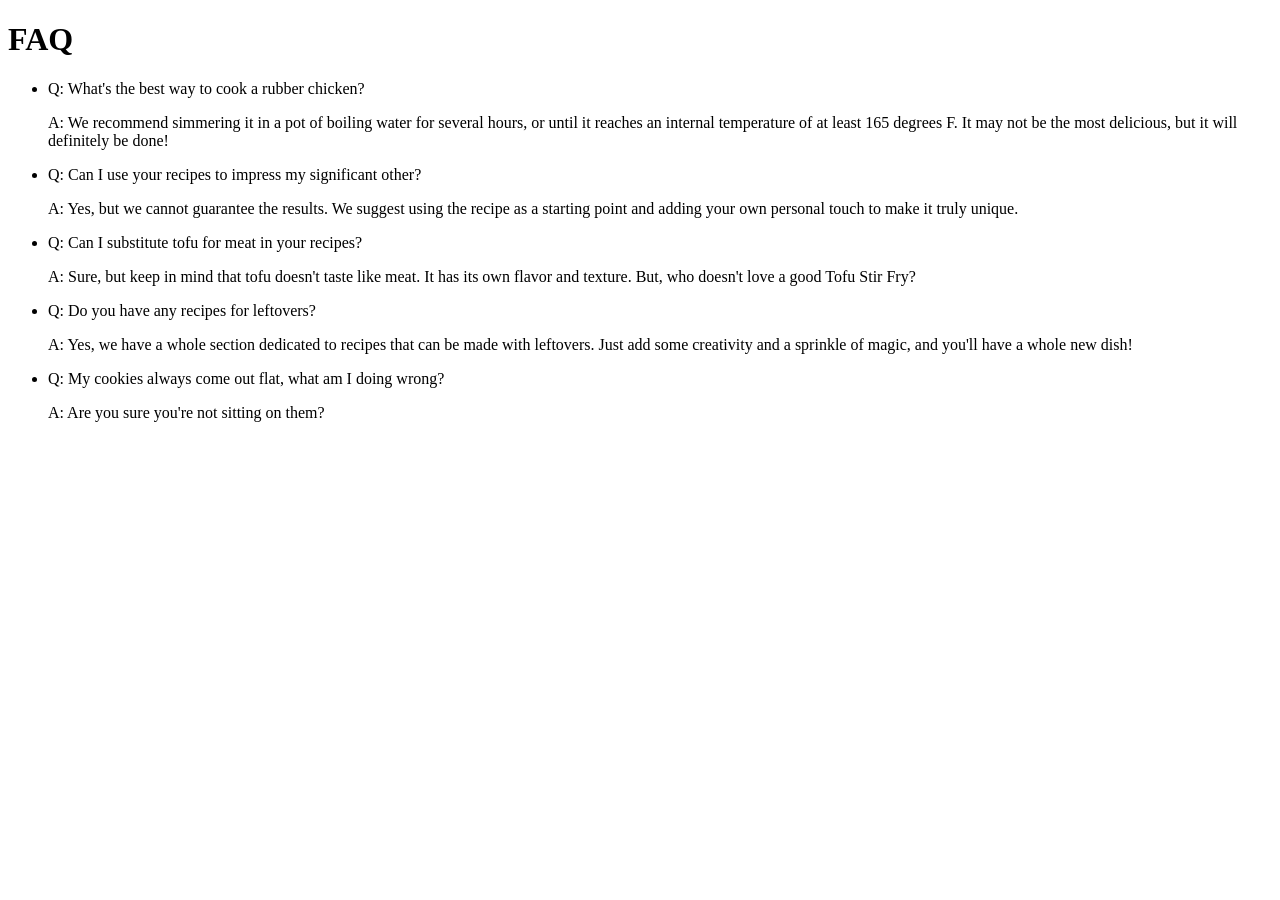
==== Mini-projekt/FAQ.html @ 351c2d68 "smol ändringar" ====
<!DOCTYPE html>
<html lang="en">
  <head>
    <meta charset="UTF-8" />
    <meta http-equiv="X-UA-Compatible" content="IE=edge" />
    <meta name="viewport" content="width=device-width, initial-scale=1.0" />
    <title>FAQ</title>
  </head>
  <body>
    <h1>FAQ</h1>
    <ul>
      <li>Q: What's the best way to cook a rubber chicken?</li>
      <p>
        A: We recommend simmering it in a pot of boiling water for several
        hours, or until it reaches an internal temperature of at least 165
        degrees F. It may not be the most delicious, but it will definitely be
        done!
      </p>

      <li>Q: Can I use your recipes to impress my significant other?</li>
      <p>
        A: Yes, but we cannot guarantee the results. We suggest using the recipe
        as a starting point and adding your own personal touch to make it truly
        unique.
      </p>

      <li>Q: Can I substitute tofu for meat in your recipes?</li>
      <p>
        A: Sure, but keep in mind that tofu doesn't taste like meat. It has its
        own flavor and texture. But, who doesn't love a good Tofu Stir Fry?
      </p>

      <li>Q: Do you have any recipes for leftovers?</li>
      <p>
        A: Yes, we have a whole section dedicated to recipes that can be made
        with leftovers. Just add some creativity and a sprinkle of magic, and
        you'll have a whole new dish!
      </p>

      <li>Q: My cookies always come out flat, what am I doing wrong?</li>
      <p>A: Are you sure you're not sitting on them?</p>
    </ul>
  </body>
</html>
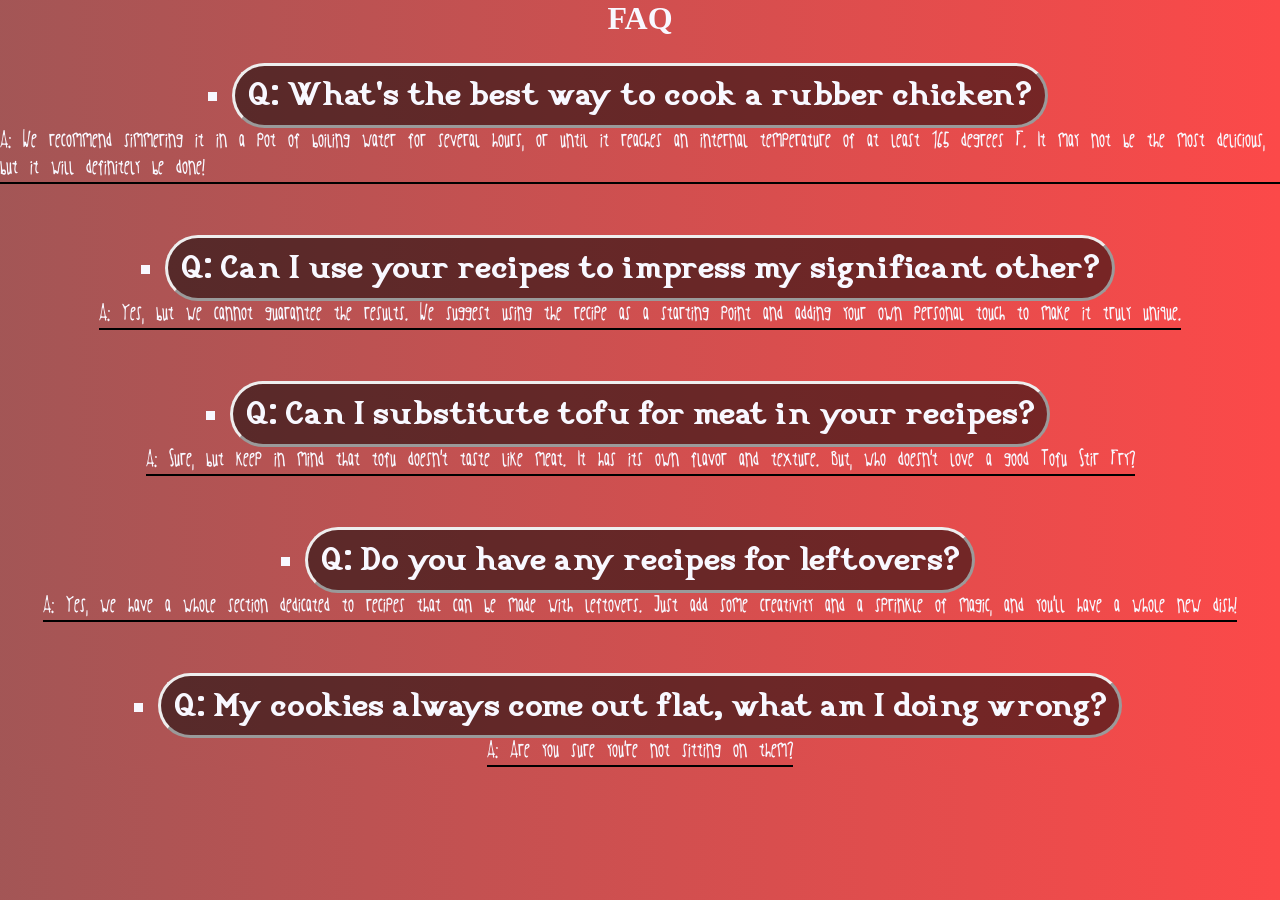
==== commit 209c4818: "Yuuuh" ====
--- a/Mini-projekt/FAQ.html
+++ b/Mini-projekt/FAQ.html
@@ -1,14 +1,21 @@
 <!DOCTYPE html>
 <html lang="en">
   <head>
+    <title>FAQ</title>
+
     <meta charset="UTF-8" />
     <meta http-equiv="X-UA-Compatible" content="IE=edge" />
     <meta name="viewport" content="width=device-width, initial-scale=1.0" />
-    <title>FAQ</title>
+
+    <link rel="stylesheet" href="FAQCss.css" />
+    <link rel="stylesheet" href="TopNavStyle.css" />
+
+    
   </head>
   <body>
-    <h1>FAQ</h1>
+    
     <ul>
+      <h1>FAQ</h1>
       <li>Q: What's the best way to cook a rubber chicken?</li>
       <p>
         A: We recommend simmering it in a pot of boiling water for several
--- a/Mini-projekt/FAQCss.css
+++ b/Mini-projekt/FAQCss.css
@@ -0,0 +1,53 @@
+body{
+    background: linear-gradient( to left, rgba(255, 0, 0, 0.7), rgba(128, 18, 18, 0.7));
+    overflow: hidden;
+}
+
+@media screen and (min-width: 600px) {
+  }
+  @media screen and (max-width: 900px) {
+    body {
+      overflow: scroll;
+    }
+    }
+  
+
+body::-webkit-scrollbar{
+    display: none;
+}
+
+h1{
+    margin-bottom: -2%;
+}
+
+ul{
+    color:ghostwhite;
+    list-style-type:square;
+
+    overflow: hidden;
+
+
+    display: flex;
+    flex-direction: column;
+    flex-wrap: wrap;
+
+    align-items: center;
+
+}
+
+li{
+    font-family: cookingtitle ;
+    font-size: 2em;
+
+    border-style: outset;
+    border-radius: 50px;
+    margin-top: 4%;
+    padding: 1%;
+    background-color: rgba(0, 0, 0, 0.5);
+}
+
+p{
+    border-bottom: 2px solid black;
+    font-family: cookingtext;
+    font-size: 1.8em;
+}
--- a/Mini-projekt/TopNavStyle.css
+++ b/Mini-projekt/TopNavStyle.css
@@ -0,0 +1,167 @@
+@media screen and (min-width: 600px) {
+  body {
+    background-color: whitesmoke;
+  }
+}
+@media screen and (min-width: 900px) {
+  body {
+    background-color: whitesmoke;
+  }
+}
+@media screen and (min-width: 1200px) {
+  body {
+    background-color: whitesmoke;
+  }
+}
+@media screen and (min-width: 1500px) {
+  body {
+    background-color: whitesmoke;
+  }
+}
+@media screen and (min-width: 1800px) {
+  body {
+    background-color: whitesmoke;
+  }
+}
+
+::-webkit-scrollbar-track {
+  -webkit-box-shadow: inset 0 0 6px rgba(0, 0, 0, 0.3);
+}
+
+::-webkit-scrollbar {
+  width: 10px;
+  background-color: #ffeaea;
+}
+
+::-webkit-scrollbar-thumb {
+  background-color: #ff1d1d;
+  background-image: -webkit-linear-gradient(
+    45deg,
+    rgba(255, 255, 255, 0.5) 30%,
+    transparent 30%,
+    transparent 60%,
+    rgba(255, 255, 255, 0.5) 60%,
+    rgba(255, 255, 255, 0.5) 80%,
+    transparent 80%,
+    transparent
+  );
+}
+
+* {
+  padding: 0;
+  margin: 0;
+}
+
+body {
+  overflow-y: show;
+  overflow-x: hidden;
+}
+
+@font-face {
+  font-family: CookingTitle;
+  font-weight: bold;
+  src: url("Fonts/CookbookTitle.ttf");
+}
+@font-face {
+  font-family: CookingText;
+  font-weight: bold;
+  src: url("Fonts/RecipeFont.ttf");
+}
+
+a {
+  text-decoration: none;
+  color: black;
+}
+
+#branding {
+  font-family: CookingTitle;
+  text-align: left;
+  text-decoration: underline;
+  font-size: 2rem;
+
+  margin-left: 5%;
+
+  color: #7c0d00;
+  padding: 10px;
+}
+#no-highlight {
+  background-color: none;
+}
+/* Expanadble menu*/
+.listing-container {
+  transition: 3s;
+  background-color: none;
+  overflow: hidden;
+
+  position: absolute;
+
+  height: 2vh;
+  width: 2vw;
+}
+.listing-container:hover {
+  transition: 3s;
+  background-color: #ff5c64;
+
+  background-color: whitesmoke;
+  overflow: visible;
+
+  border-radius: 30px;
+  overflow-x: hidden;
+  overflow-y: hidden;
+
+  box-shadow: 2px 2px 2px #540900, 10px 10px 20px #ff4747;
+
+  width: 14vw;
+  height: 18vh;
+}
+
+.listing-item {
+  display: flex;
+  justify-content: flex-start;
+  flex-direction: column;
+  align-items: center;
+  
+  font-family: CookingText;
+  font-size: 2em;
+  margin-top: 10px;
+}
+
+.top-nav {
+  background-color: #e2dddd;
+  position: relative fixed top;
+  color: linear-gradient(#8f00ff, #42008c);
+  max-height: 20vh;
+  overflow: hidden;
+  border-color: 333;
+  border-width: 1px;
+  box-shadow: 5px 6px 7px #540900, 10px 15px 15px #ff4747;
+  border-bottom-left-radius: 30px;
+  border-bottom-right-radius: 30px;
+  top: 0%;
+}
+.website-nav {
+  display: block;
+  transition: 6s;
+  float: left;
+  font-size: 1.5em;
+  font-family: Arial, Helvetica, sans-serif;
+  font-weight: bold;
+  color: #d72323;
+  text-align: center;
+  padding: 14px 16px;
+  text-decoration:underline;
+  margin-left: 20%;
+}
+
+.website-nav:hover {
+  transition: 2s;
+  background-color: rgba(84, 9, 0, 0.4);
+}
+
+.website-nav:active {
+  color: #ff4747;
+}
+
+.website-nav:visited {
+  color: #8f00ff;
+}
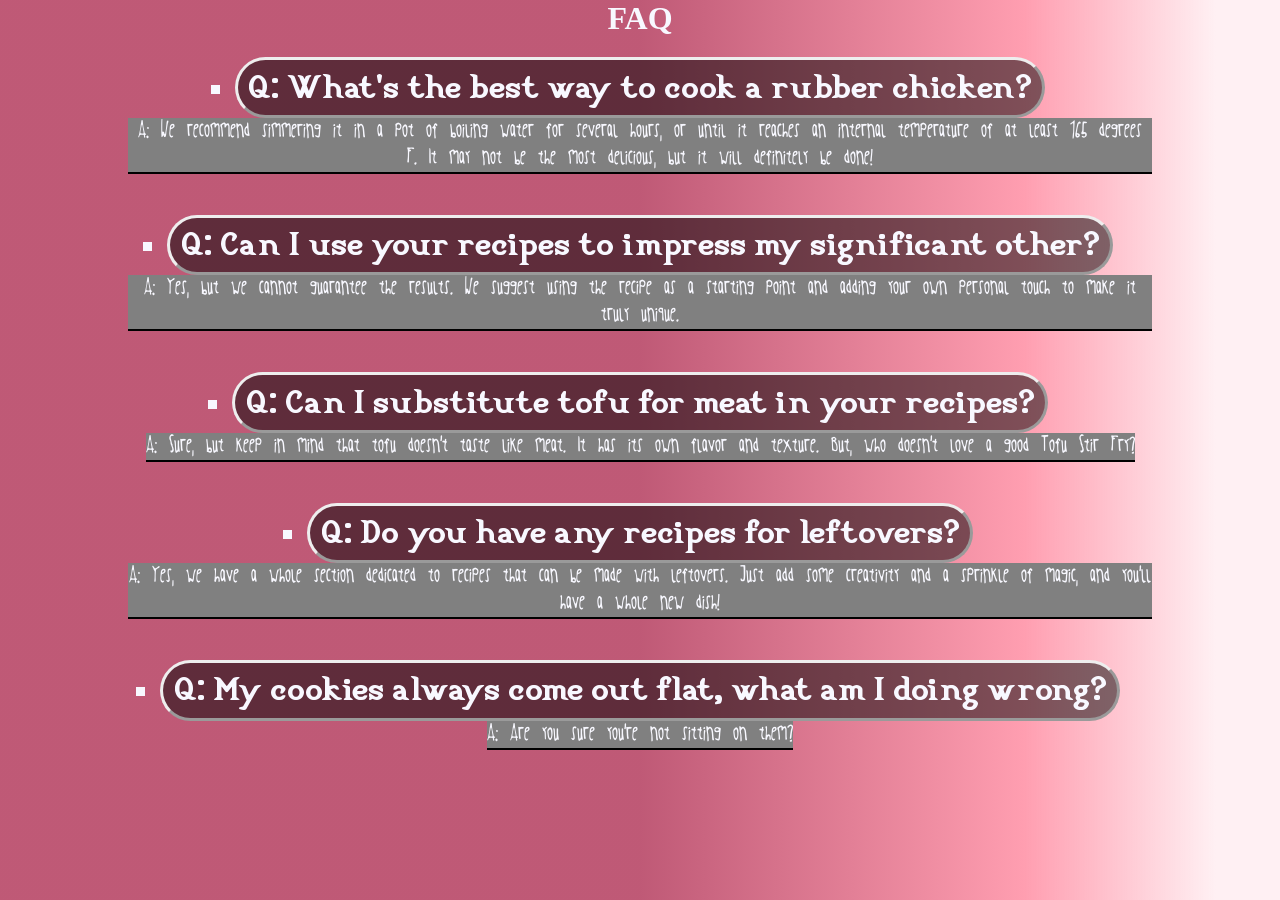
==== commit 7819e689: "fixade inget" ====
--- a/Mini-projekt/FAQ.html
+++ b/Mini-projekt/FAQ.html
@@ -9,6 +9,8 @@
 
     <link rel="stylesheet" href="FAQCss.css" />
     <link rel="stylesheet" href="TopNavStyle.css" />
+
+    <link rel="icon" type="image/icon-x" href="./Icons/FAQ.png" />
 
     
   </head>
--- a/Mini-projekt/FAQCss.css
+++ b/Mini-projekt/FAQCss.css
@@ -1,53 +1,61 @@
-body{
-    background: linear-gradient( to left, rgba(255, 0, 0, 0.7), rgba(128, 18, 18, 0.7));
-    overflow: hidden;
+body {
+  background: linear-gradient(
+    to left,
+    rgba(255, 240, 243, 1)5%,
+    rgba(255, 117, 143, 0.7)20%,
+    rgba(164, 19, 60, 0.7)50%
+
+  );
+  overflow: scroll;
 }
 
-@media screen and (min-width: 600px) {
-  }
-  @media screen and (max-width: 900px) {
-    body {
-      overflow: scroll;
-    }
-    }
-  
-
-body::-webkit-scrollbar{
-    display: none;
+@media screen and (max-width: 600px) {
+}
+@media screen and (min-width: 900px) {
 }
 
-h1{
-    margin-bottom: -2%;
+body::-webkit-scrollbar {
+  display: none;
 }
 
-ul{
-    color:ghostwhite;
-    list-style-type:square;
-
-    overflow: hidden;
+h1 {
+  margin-bottom: -2%;
+}
 
 
-    display: flex;
-    flex-direction: column;
-    flex-wrap: wrap;
 
-    align-items: center;
+ul {
+  text-align: center;
+  display: block;
+  width: 80vw;
+  margin-left: 10vw;
+  color: ghostwhite;
+  list-style-type: square;
 
+  overflow: hidden;
+
+  display: flex;
+  flex-direction: column;
+  flex-wrap: wrap;
+
+  align-items: center;
 }
 
-li{
-    font-family: cookingtitle ;
-    font-size: 2em;
+li {
+  font-family: cookingtitle;
+  font-size: 2em;
 
-    border-style: outset;
-    border-radius: 50px;
-    margin-top: 4%;
-    padding: 1%;
-    background-color: rgba(0, 0, 0, 0.5);
+  border-style: outset;
+  border-radius: 50px;
+  margin-top: 4%;
+  padding: 1%;
+  background-color: rgba(0, 0, 0, 0.5);
 }
 
-p{
-    border-bottom: 2px solid black;
-    font-family: cookingtext;
-    font-size: 1.8em;
-}+p {
+  border-bottom: 2px solid black;
+  background-color: grey;
+  display: inline;
+  font-family: cookingtext;
+  font-size: 1.8em;
+}
--- a/Mini-projekt/TopNavStyle.css
+++ b/Mini-projekt/TopNavStyle.css
@@ -1,31 +1,84 @@
-@media screen and (min-width: 600px) {
-  body {
-    background-color: whitesmoke;
+@media screen and (min-width: 400px) {
+  #branding{
+    font-size: 1.5em;
+    
+  }
+  body::-webkit-scrollbar{
+    display: none;
+  }
+  .top-nav{
+    height: 17vw;
+  }
+  .website-nav{
+    margin-top: 5vw;
+    margin-left: 10vw;
+    font-size: 1em;
+  }
+  
+  .listing-container{
+    width: 25vw;
+    height: 17%;
+    margin-left: -6%;
+    list-style-type: circle;
+    background-color: rgba(255, 255, 255, 1);
+
+    border-radius: 30px;
+    overflow-x: hidden;
+    overflow-y: hidden;
+
+    position: absolute;
+
+    z-index: 1;
+
   }
 }
 @media screen and (min-width: 900px) {
-  body {
-    background-color: whitesmoke;
+  .top-nav{
+
+    height: 8vw;
+  }
+  #branding{
+    font-size: 1.5em;
+  }
+  .website-nav {
+    margin-top: 3vw;
+    margin-left: 20vw;
+    font-size: 1.5em;
+  }
+  .listing-container{
+    height: 1.5vw;
+    width: 3vw;
+    transition: 3s;
+    background-color: none;
+    overflow: hidden;
+
+    position: absolute;
+
+    z-index: 1;
+  }
+  .listing-container:hover {
+    transition: 3s;
+
+    width: 13vw;
+    height: 13vw;
+    list-style-type: circle;
+    background-color: rgba(255, 255, 255, 0.9);
+  
+    border-radius: 30px;
+    overflow-x: hidden;
+    overflow-y: hidden;
+  
+    box-shadow: 2px 2px 2px #540900, 10px 10px 20px #ff4747;
   }
 }
 @media screen and (min-width: 1200px) {
-  body {
-    background-color: whitesmoke;
-  }
-}
-@media screen and (min-width: 1500px) {
-  body {
-    background-color: whitesmoke;
-  }
-}
-@media screen and (min-width: 1800px) {
-  body {
-    background-color: whitesmoke;
+  #branding{
+    font-size: 2em;
   }
 }
 
 ::-webkit-scrollbar-track {
-  -webkit-box-shadow: inset 0 0 6px rgba(0, 0, 0, 0.3);
+  -webkit-box-shadow: inset 0 0 6px rgba(51, 2, 2, 0.519);
 }
 
 ::-webkit-scrollbar {
@@ -34,14 +87,14 @@
 }
 
 ::-webkit-scrollbar-thumb {
-  background-color: #ff1d1d;
+  background-color: #540900;
   background-image: -webkit-linear-gradient(
     45deg,
-    rgba(255, 255, 255, 0.5) 30%,
+    rgb(0, 0, 0) 30%,
     transparent 30%,
     transparent 60%,
-    rgba(255, 255, 255, 0.5) 60%,
-    rgba(255, 255, 255, 0.5) 80%,
+    rgba(0, 0, 0, 0.5) 60%,
+    rgba(0, 0, 0, 0.5) 80%,
     transparent 80%,
     transparent
   );
@@ -74,46 +127,17 @@
 }
 
 #branding {
+  position:absolute;
   font-family: CookingTitle;
   text-align: left;
   text-decoration: underline;
-  font-size: 2rem;
-
+  
   margin-left: 5%;
 
   color: #7c0d00;
-  padding: 10px;
 }
-#no-highlight {
-  background-color: none;
-}
-/* Expanadble menu*/
-.listing-container {
-  transition: 3s;
-  background-color: none;
-  overflow: hidden;
 
-  position: absolute;
 
-  height: 2vh;
-  width: 2vw;
-}
-.listing-container:hover {
-  transition: 3s;
-  background-color: #ff5c64;
-
-  background-color: whitesmoke;
-  overflow: visible;
-
-  border-radius: 30px;
-  overflow-x: hidden;
-  overflow-y: hidden;
-
-  box-shadow: 2px 2px 2px #540900, 10px 10px 20px #ff4747;
-
-  width: 14vw;
-  height: 18vh;
-}
 
 .listing-item {
   display: flex;
@@ -128,40 +152,41 @@
 
 .top-nav {
   background-color: #e2dddd;
-  position: relative fixed top;
+  position: relative fixed;
   color: linear-gradient(#8f00ff, #42008c);
-  max-height: 20vh;
+  
+  width: 100vw;
   overflow: hidden;
-  border-color: 333;
   border-width: 1px;
-  box-shadow: 5px 6px 7px #540900, 10px 15px 15px #ff4747;
+  box-shadow: 5px 6px 7px #ff4747, 10px 15px 15px #540900;
   border-bottom-left-radius: 30px;
   border-bottom-right-radius: 30px;
-  top: 0%;
+  top:0%;
+
+  display: flex;
+  justify-content:flex-start;
+  flex-direction: row;
+
 }
 .website-nav {
   display: block;
   transition: 6s;
   float: left;
-  font-size: 1.5em;
   font-family: Arial, Helvetica, sans-serif;
   font-weight: bold;
   color: #d72323;
   text-align: center;
-  padding: 14px 16px;
   text-decoration:underline;
-  margin-left: 20%;
 }
 
-.website-nav:hover {
+#hover:hover {
   transition: 2s;
-  background-color: rgba(84, 9, 0, 0.4);
+  background-color: rgba(84, 9, 0, 0.3);
 }
 
-.website-nav:active {
-  color: #ff4747;
+#hover:active::after {
+  background-color: #ff4747;
+  border-left-style: double;
+  border-right-style: double;
 }
 
-.website-nav:visited {
-  color: #8f00ff;
-}
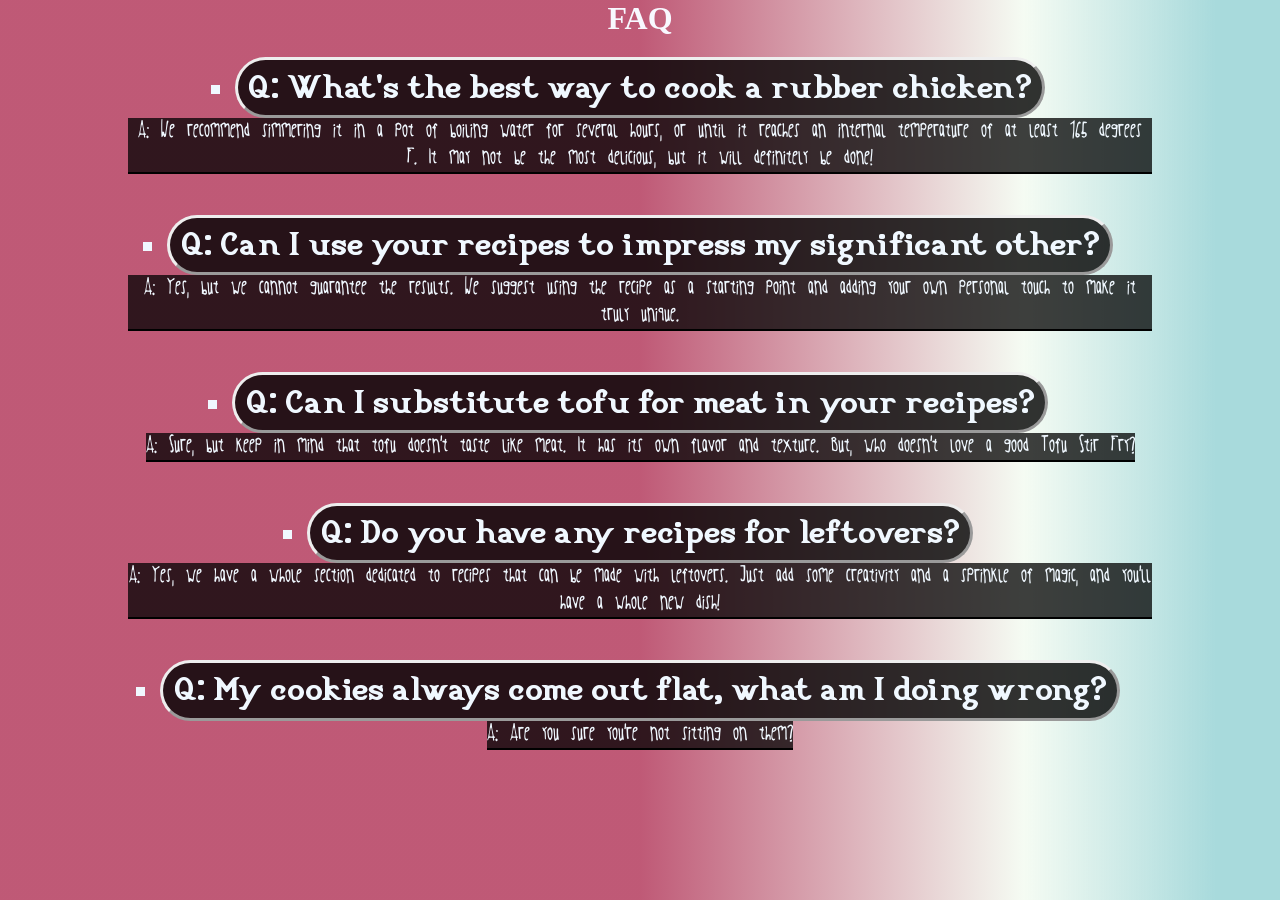
==== commit bec410cb: "Code cleanup" ====
--- a/Mini-projekt/FAQ.html
+++ b/Mini-projekt/FAQ.html
@@ -9,14 +9,11 @@
 
     <link rel="stylesheet" href="FAQCss.css" />
     <link rel="stylesheet" href="TopNavStyle.css" />
-
     <link rel="icon" type="image/icon-x" href="./Icons/FAQ.png" />
 
-    
   </head>
   <body>
-    
-    <ul>
+    <ul class="flexbox-center-column">
       <h1>FAQ</h1>
       <li>Q: What's the best way to cook a rubber chicken?</li>
       <p>
--- a/Mini-projekt/FAQCss.css
+++ b/Mini-projekt/FAQCss.css
@@ -1,19 +1,12 @@
 body {
   background: linear-gradient(
     to left,
-    rgba(255, 240, 243, 1)5%,
-    rgba(255, 117, 143, 0.7)20%,
+    rgba(168, 218, 220, 1)5%,
+    rgba(241, 250, 238, 0.7)20%,
     rgba(164, 19, 60, 0.7)50%
-
   );
   overflow: scroll;
 }
-
-@media screen and (max-width: 600px) {
-}
-@media screen and (min-width: 900px) {
-}
-
 body::-webkit-scrollbar {
   display: none;
 }
@@ -26,19 +19,12 @@
 
 ul {
   text-align: center;
-  display: block;
   width: 80vw;
   margin-left: 10vw;
   color: ghostwhite;
   list-style-type: square;
 
   overflow: hidden;
-
-  display: flex;
-  flex-direction: column;
-  flex-wrap: wrap;
-
-  align-items: center;
 }
 
 li {
@@ -49,12 +35,14 @@
   border-radius: 50px;
   margin-top: 4%;
   padding: 1%;
-  background-color: rgba(0, 0, 0, 0.5);
+  color:aliceblue;
+  background-color: rgba(0, 0, 0, 0.8);
 }
 
 p {
   border-bottom: 2px solid black;
-  background-color: grey;
+  background-color: rgba(0, 0, 0, 0.75);
+  color:aliceblue;
   display: inline;
   font-family: cookingtext;
   font-size: 1.8em;
--- a/Mini-projekt/TopNavStyle.css
+++ b/Mini-projekt/TopNavStyle.css
@@ -1,95 +1,60 @@
-@media screen and (min-width: 400px) {
-  #branding{
-    font-size: 1.5em;
-    
-  }
-  body::-webkit-scrollbar{
+@media screen and (min-width: 300) {
+  body::-webkit-scrollbar {
     display: none;
   }
-  .top-nav{
-    height: 17vw;
-  }
-  .website-nav{
-    margin-top: 5vw;
-    margin-left: 10vw;
-    font-size: 1em;
-  }
-  
-  .listing-container{
+  .listing-container {
+    display: block;
     width: 25vw;
-    height: 17%;
-    margin-left: -6%;
+    height: 25vw;
     list-style-type: circle;
-    background-color: rgba(255, 255, 255, 1);
+    background-color: rgba(255, 255, 255, 0.8);
+    position: absolute;
+
+    border-radius: 30px;
+    overflow: hidden;
+
+    z-index: 1;
+  }
+}
+@media screen and (min-width: 900px) {
+  .listing-container {
+    height: 2.5vw;
+    width: 3vw;
+    transition: 3s;
+    position: absolute;
+
+    overflow: hidden;
+
+    z-index: 1;
+  }
+  .listing-container:hover {
+    transition: 3s;
+    background-color: rgba(168, 218, 220, 0.3);
+
+    width: 20vw;
+    height: 15vw;
 
     border-radius: 30px;
     overflow-x: hidden;
     overflow-y: hidden;
 
-    position: absolute;
-
-    z-index: 1;
-
-  }
-}
-@media screen and (min-width: 900px) {
-  .top-nav{
-
-    height: 8vw;
-  }
-  #branding{
-    font-size: 1.5em;
-  }
-  .website-nav {
-    margin-top: 3vw;
-    margin-left: 20vw;
-    font-size: 1.5em;
-  }
-  .listing-container{
-    height: 1.5vw;
-    width: 3vw;
-    transition: 3s;
-    background-color: none;
-    overflow: hidden;
-
-    position: absolute;
-
-    z-index: 1;
-  }
-  .listing-container:hover {
-    transition: 3s;
-
-    width: 13vw;
-    height: 13vw;
-    list-style-type: circle;
-    background-color: rgba(255, 255, 255, 0.9);
-  
-    border-radius: 30px;
-    overflow-x: hidden;
-    overflow-y: hidden;
-  
-    box-shadow: 2px 2px 2px #540900, 10px 10px 20px #ff4747;
-  }
-}
-@media screen and (min-width: 1200px) {
-  #branding{
-    font-size: 2em;
+    box-shadow: 2px 2px 2px #1d3557, 10px 10px 20px #a8dadc;
   }
 }
 
 ::-webkit-scrollbar-track {
-  -webkit-box-shadow: inset 0 0 6px rgba(51, 2, 2, 0.519);
+  -webkit-box-shadow: inset 0 0 6px rgba(29, 53, 87, 0.519);
 }
 
 ::-webkit-scrollbar {
   width: 10px;
-  background-color: #ffeaea;
+  background-color: #f1faee;
 }
 
 ::-webkit-scrollbar-thumb {
-  background-color: #540900;
+  background-color: #1d3557;
   background-image: -webkit-linear-gradient(
-    45deg,
+    30deg,
     rgb(0, 0, 0) 30%,
     transparent 30%,
     transparent 60%,
@@ -101,8 +66,13 @@
 }
 
 * {
+  margin: 0;
   padding: 0;
-  margin: 0;
+  box-sizing: border-box;
+}
+
+span.material-symbols-rounded {
+  text-decoration: underline;
 }
 
 body {
@@ -121,72 +91,119 @@
   src: url("Fonts/RecipeFont.ttf");
 }
 
-a {
-  text-decoration: none;
-  color: black;
-}
+@font-face {
+  font-family: AboutFont;
+  font-weight: initial;
+  src: url("Fonts/AboutFont.ttf");
+}
+
+
 
 #branding {
-  position:absolute;
+  position: relative;
   font-family: CookingTitle;
-  text-align: left;
+  text-align: center;
   text-decoration: underline;
+
+  color: #1d3557;
+  font-size: 2em;
+}
+
+h1.title {
+  margin: 5vw;
+  text-align: center;
+  position: relative fixed;
+  font-family: AboutFont;
+}
+
+.top-nav {
+  top: 0;
+  margin-bottom: 5vw;
+
+  background-color: #f1faee;
+  position: relative fixed;
+
+  width: 100vw;
+  height: 30vh;
+  overflow: hidden;
+
+  border-width: 1px;
+  box-shadow: 5px 6px 7px #a8dadc, 10px 15px 15px #1d3557;
+  border-bottom-left-radius: 45px;
+  border-bottom-right-radius: 46px;
+}
+
+.website-nav {
+  font-size: 2rem;
+  display: block;
+  margin: 4vw;
+  float: left;
   
-  margin-left: 5%;
-
-  color: #7c0d00;
-}
-
-
+  text-align: center;
+  text-decoration: underline;
+}
+
+.website-nav a{
+  color: #a8dadc;
+  font-weight: bold;
+}
+
+.website-nav a:hover{
+  transition: 1s;
+  border-radius: 90px;
+  border-color: black;
+  border-width: 1vw;
+  padding: 0.5vw;
+  margin: -0.5vw;
+
+  border-left-style: double;
+  border-right-style: double;
+}
 
 .listing-item {
   display: flex;
   justify-content: flex-start;
   flex-direction: column;
   align-items: center;
+
+  font-family: CookingText;
+  font-size: 3vw;
+}
+
+article.main-container {
+  width: 100vw;
+
+  border-radius: 40px;
+  border-style: solid;
+  border-width: 1vw;
+  border-left: none;
+  border-right: none;
+
+  background-color: rgba(29, 53, 87, 0.6);
+  overflow: hidden;
+  position: relative;
+}
+
+.flexbox-center-row {
+  display: flex;
+  flex-wrap: wrap;
+  justify-content: center;
+  align-items: center;
+  flex-direction: row;
   
-  font-family: CookingText;
-  font-size: 2em;
-  margin-top: 10px;
-}
-
-.top-nav {
-  background-color: #e2dddd;
-  position: relative fixed;
-  color: linear-gradient(#8f00ff, #42008c);
-  
-  width: 100vw;
-  overflow: hidden;
-  border-width: 1px;
-  box-shadow: 5px 6px 7px #ff4747, 10px 15px 15px #540900;
-  border-bottom-left-radius: 30px;
-  border-bottom-right-radius: 30px;
-  top:0%;
-
+}
+
+.flexbox-center-column {
   display: flex;
-  justify-content:flex-start;
-  flex-direction: row;
-
-}
-.website-nav {
+  flex-wrap: wrap;
+  justify-content: center;
+  align-items: center;
+  flex-direction: column;
+}
+
+.display-block-center {
   display: block;
-  transition: 6s;
-  float: left;
-  font-family: Arial, Helvetica, sans-serif;
-  font-weight: bold;
-  color: #d72323;
-  text-align: center;
-  text-decoration:underline;
-}
-
-#hover:hover {
-  transition: 2s;
-  background-color: rgba(84, 9, 0, 0.3);
-}
-
-#hover:active::after {
-  background-color: #ff4747;
-  border-left-style: double;
-  border-right-style: double;
-}
-
+  justify-content: center;
+  align-items: center;
+  text-align: center;
+}
